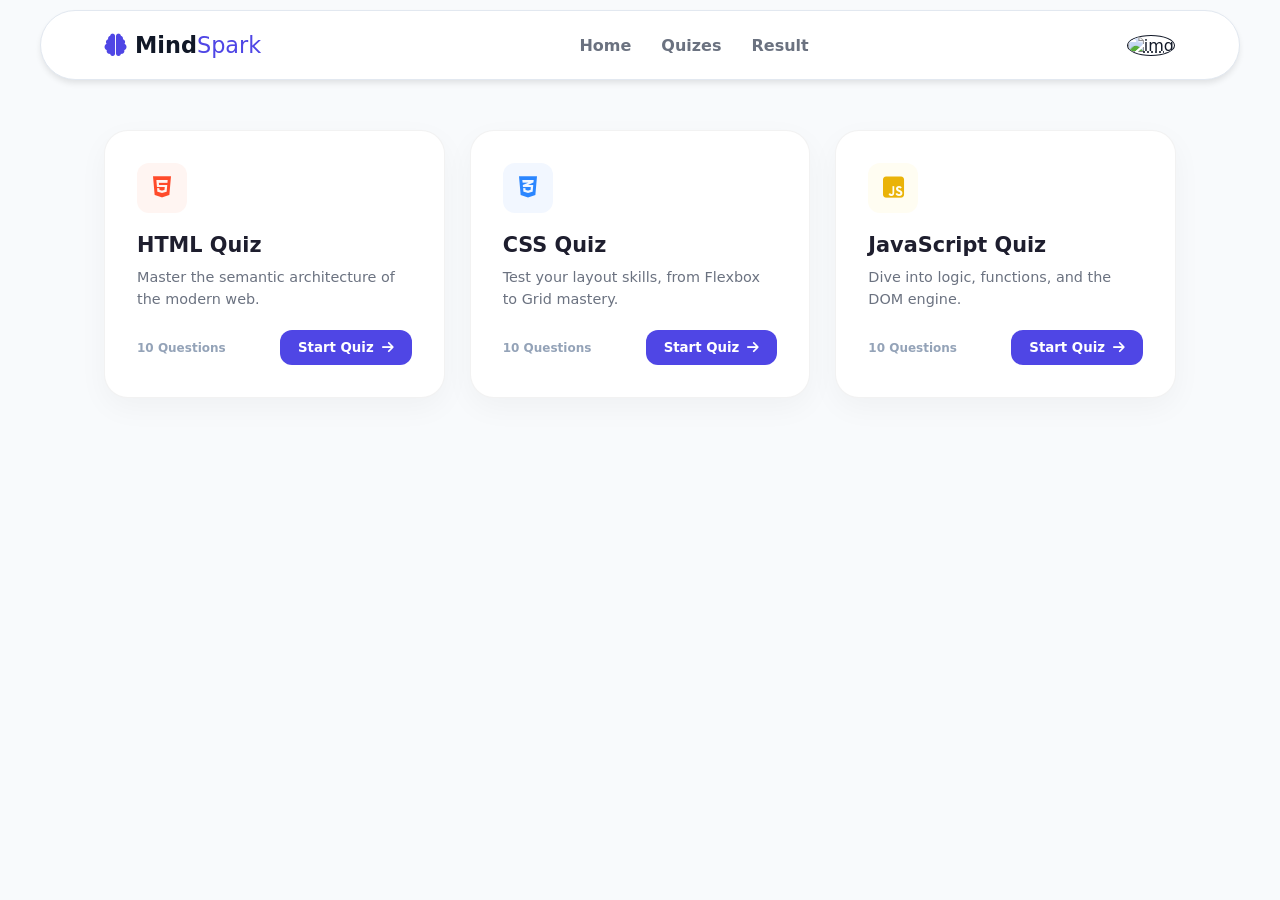
==== dashboard.html @ 77890e1a "Initial commit" ====
<!DOCTYPE html>
<html lang="en">
<head>
    <meta charset="UTF-8">
    <meta name="viewport" content="width=device-width, initial-scale=1.0">
    <title>MindSpark | Dashboard</title>
    <link rel="shortcut icon" href="images/mindSpark.jpg" type="image/x-icon">
    <link rel="shortcut icon" href="i class="fa-solid fa-diamond" type="image/x-icon">
     <link rel="stylesheet" href="https://cdnjs.cloudflare.com/ajax/libs/font-awesome/6.5.1/css/all.min.css">
    <link rel="stylesheet" href="dashboard.css">
</head>
<body>
    
    <nav class="nav">
    <div class="logo">
        <h2><i class="fa-solid fa-brain"></i> Mind <span>Spark</span></h2>
    </div>
    
    <div class="nav-links">
        <a href="index.html">Home</a>
        <a href="#">Quizes</a>
        <a href="#">Result</a>
    </div>

    <div class="user-box">
        <abbr title="Account"><img src="" alt="img" id="user"></abbr>
    </div>
</nav>




<div class="main-container">
    
    <div class="quiz-card" data-quiz="html5">
        <div class="icon-tag html-bg"><span><i class="fa-brands fa-html5"></i></span></div>
        <div class="card-body">
            <h3>HTML Quiz</h3>
            <p>Master the semantic architecture of the modern web.</p>
        </div>
        <div class="card-footer">
            <span class="q-count">10 Questions</span>
            <button class="start-btn" id="btn1">Start Quiz <i class="fa-solid fa-arrow-right"></i></button>
        </div>
    </div>

    <div class="quiz-card" data-quiz="css3">
        <div class="icon-tag css-bg"><span><i class="fa-brands fa-css3-alt"></i></span></div>
        <div class="card-body">
            <h3>CSS Quiz</h3>
            <p>Test your layout skills, from Flexbox to Grid mastery.</p>
        </div>
        <div class="card-footer">
            <span class="q-count">10 Questions</span>
            <button class="start-btn" id="btn2">Start Quiz <i class="fa-solid fa-arrow-right"></i></button>
        </div>
    </div>

    <div class="quiz-card" data-quiz="javascript">
        <div class="icon-tag js-bg"><span><i class="fa-brands fa-square-js"></i></span></div>
        <div class="card-body">
            <h3>JavaScript Quiz</h3>
            <p>Dive into logic, functions, and the DOM engine.</p>
        </div>
        <div class="card-footer">
            <span class="q-count">10 Questions</span>
            <button class="start-btn" id="btn3">Start Quiz <i class="fa-solid fa-arrow-right"></i></button>
        </div>
    </div>

</div>


<div class="bottomnav">
    <div class="nav-item active">
        <i class="fa-solid fa-graduation-cap" id="home"></i>
        <span>Learn</span>
    </div>
    <div class="nav-item">
        <i class="fa-solid fa-book-open"></i>
        <span>Quiz</span>
    </div>
    <div class="nav-item">
        <i class="fa-solid fa-chart-simple"></i>
        <span>Stats</span>
    </div>
    <div class="nav-item">
        <i class="fa-solid fa-user"></i>
        <span>Profile</span>
    </div>
</div>

</body>
<script src="script.js"></script>
<script src="quiz.js"></script>
</html>
---- dashboard.css ----
:root {
    --primary: #4f46e5;
    --primary-soft: #eef2ff;
    --dark: #111827;
    --gray: #6b7280;
    --white: #ffffff;
    --nav-height: 70px;
    --text-main: #1e1e2e;
    --text-sub: #6b7280;
    /* Quiz Category Colors */
    --html-color: #ff4b2b;
    --css-color: #2b86ff;
    --js-color: #eab308;
}

* {
    margin: 0;
    padding: 0;
    box-sizing: border-box;
    font-family: 'Segoe UI', system-ui, -apple-system, sans-serif;
}

body {
    background-color: #f8fafc;
    color: var(--dark);
    overflow-x: hidden;
}

/* --- Navigation --- */
.nav {
    display: flex;
    align-items: center;
    justify-content: space-between;
    padding: 0 5%;
    height: var(--nav-height);
    background: var(--white);
    border: 1px solid #e2e8f0;
    border-radius: 50px;
    margin: 10px auto;
    width: 95%;
    max-width: 1200px;
    box-shadow: 0 4px 6px -1px rgba(0, 0, 0, 0.1);
    position: sticky;
    top: 10px;
    z-index: 1000;
    animation: fadeInDown 1s ease-out forwards;
}

@keyframes fadeInDown {
    from { opacity: 0; transform: translateY(-30px); }
    to { opacity: 1; transform: translateY(0); }
}

.logo h2 { font-size: 1.4rem; color: var(--dark); display: flex; align-items: center; }
.logo h2 i { color: var(--primary); margin-right: 8px; }
.logo span { color: var(--primary); font-weight: 300; }

.nav-links { display: flex; gap: 30px; align-items: center; }
.nav-links a {
    text-decoration: none;
    color: var(--gray);
    font-weight: 600;
    font-size: 1rem;
    transition: 0.3s;
}
.nav-links a:hover { color: var(--primary); }

/* --- User Profile & Account Card --- */
.user-box { position: relative; } /* Added relative to anchor the card */

#user {
    width: 40px;
    height: 40px;
    border-radius: 50%;
    cursor: pointer;
    transition: 0.3s;
    border: 1.5px solid var(--dark);
    object-fit: cover;
}

#user:hover { transform: scale(1.1); border-color: var(--primary); }

.account {
    position: absolute; /* Essential fix: prevents card from pushing the nav down */
    top: 60px;
    right: 0;
    width: 280px;
    padding: 20px;
    background-color: var(--white);
    border-radius: 15px;
    box-shadow: 0 10px 25px rgba(0, 0, 0, 0.1);
    text-align: center;
    z-index: 1001;
    border: 1px solid #e2e8f0;
}

.ce {
    width: 80px;
    height: 80px;
    margin: 0 auto 15px;
    overflow: hidden;
    border-radius: 50%;
    border: 3px solid var(--primary);
}

.ce img { width: 100%; height: 100%; object-fit: cover; }

/* --- Dashboard Grid --- */
.main-container {
    display: grid;
    grid-template-columns: repeat(auto-fit, minmax(300px, 1fr));
    gap: 25px;
    padding: 40px 5%;
    max-width: 1200px;
    margin: 0 auto 100px;
}

.quiz-card {
    background: var(--white);
    border-radius: 24px;
    padding: 32px;
    border: 1px solid rgba(0, 0, 0, 0.05);
    box-shadow: 0 10px 30px rgba(0, 0, 0, 0.04);
    display: flex;
    flex-direction: column;
    opacity: 0;
    transform: translateY(20px);
    animation: slideUpFade 0.6s ease-out forwards;
    transition: 0.3s;
}

.quiz-card:hover { transform: translateY(-8px); box-shadow: 0 20px 40px rgba(0, 0, 0, 0.08); }

@keyframes slideUpFade { to { opacity: 1; transform: translateY(0); } }

/* Staggered Animations */
.quiz-card:nth-child(1) { animation-delay: 0.2s; }
.quiz-card:nth-child(2) { animation-delay: 0.4s; }
.quiz-card:nth-child(3) { animation-delay: 0.6s; }

.icon-tag {
    width: 50px;
    height: 50px;
    border-radius: 12px;
    display: flex;
    align-items: center;
    justify-content: center;
    margin-bottom: 20px;
}

.icon-tag span { font-size: 1.5rem; }
.html-bg { background: #fff5f2; color: var(--html-color); }
.css-bg { background: #f2f7ff; color: var(--css-color); }
.js-bg { background: #fffdf2; color: var(--js-color); }

.card-body h3 { font-size: 1.3rem; color: var(--text-main); margin-bottom: 10px; }
.card-body p { font-size: 0.9rem; color: var(--text-sub); line-height: 1.5; margin-bottom: 20px; }

.card-footer { display: flex; align-items: center; justify-content: space-between; margin-top: auto; }
.q-count { font-size: 0.75rem; font-weight: 700; color: #94a3b8; }

.start-btn {
    background: var(--primary);
    color: white;
    border: none;
    padding: 10px 18px;
    border-radius: 12px;
    font-weight: 600;
    cursor: pointer;
    display: flex;
    align-items: center;
    gap: 8px;
    transition: 0.2s;
}

.start-btn:hover { background: #4338ca; }
.start-btn i { transition: 0.2s; }
.start-btn:hover i { transform: translateX(3px); }

/* --- Mobile Bottom Nav --- */
.bottomnav {
    position: fixed;
    bottom: 0;
    left: 0;
    width: 100%;
    height: 75px;
    background: var(--white);
    display: none;
    justify-content: space-around;
    align-items: center;
    border-top: 1px solid #f1f5f9;
    z-index: 2000;
    animation: slideUp 0.5s ease-out;
}

@keyframes slideUp { from { transform: translateY(100%); } to { transform: translateY(0); } }

.nav-item { display: flex; flex-direction: column; align-items: center; color: var(--gray); cursor: pointer; gap: 4px; }
.nav-item.active { color: var(--primary); }
.nav-item.active i { background: var(--primary-soft); padding: 8px 15px; border-radius: 12px; }

/* --- Responsiveness --- */
@media (max-width: 600px) {
    .nav-links, #user { display: none; }
    .nav { justify-content: center; width: 100%; border-radius: 0; border-top: none; }
    .bottomnav { display: flex; }
    body { padding-bottom: 80px; }
}
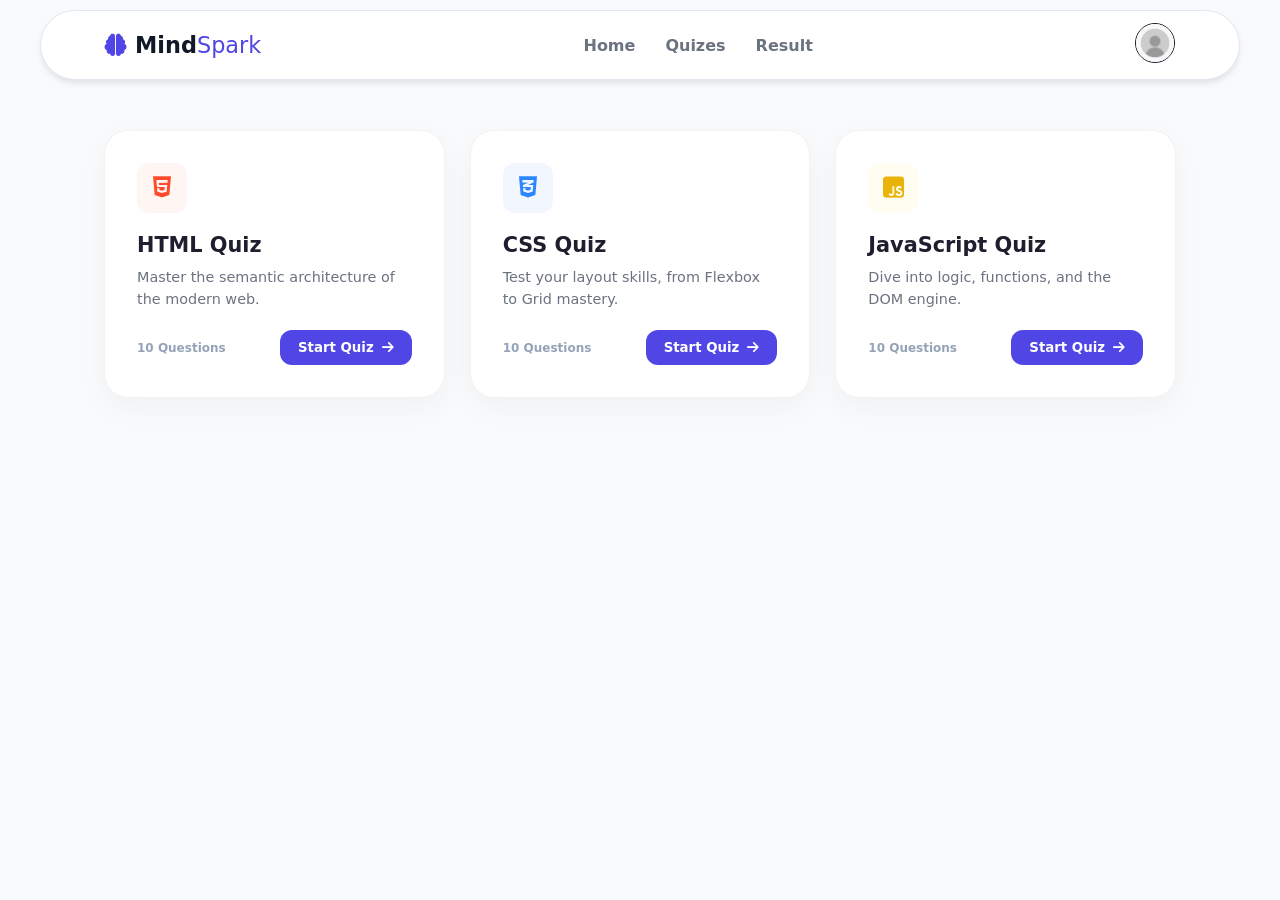
==== commit dca33401: "add" ====
--- a/dashboard.html
+++ b/dashboard.html
@@ -5,7 +5,6 @@
     <meta name="viewport" content="width=device-width, initial-scale=1.0">
     <title>MindSpark | Dashboard</title>
     <link rel="shortcut icon" href="images/mindSpark.jpg" type="image/x-icon">
-    <link rel="shortcut icon" href="i class="fa-solid fa-diamond" type="image/x-icon">
      <link rel="stylesheet" href="https://cdnjs.cloudflare.com/ajax/libs/font-awesome/6.5.1/css/all.min.css">
     <link rel="stylesheet" href="dashboard.css">
 </head>
@@ -23,7 +22,7 @@
     </div>
 
     <div class="user-box">
-        <abbr title="Account"><img src="" alt="img" id="user"></abbr>
+        <abbr title="Account"><img src="images/user.jpg" alt="img" id="user"></abbr>
     </div>
 </nav>
 
@@ -84,9 +83,9 @@
         <i class="fa-solid fa-chart-simple"></i>
         <span>Stats</span>
     </div>
-    <div class="nav-item">
-        <i class="fa-solid fa-user"></i>
-        <span>Profile</span>
+   
+    <div class="user-box-1">
+        <abbr title="Account"><img src="" alt="img" id="user-1"></abbr>
     </div>
 </div>
 
--- a/dashboard.css
+++ b/dashboard.css
@@ -78,6 +78,18 @@
     object-fit: cover;
 }
 
+-- User Profile & Account Card --- */
+.user-box-1{ position: relative; } /* Added relative to anchor the card */
+
+#user-1 {
+    width: 40px;
+    height: 40px;
+    border-radius: 50%;
+    cursor: pointer;
+    transition: 0.3s;
+    border: 1.5px solid var(--dark);
+    object-fit: cover;
+}
 #user:hover { transform: scale(1.1); border-color: var(--primary); }
 
 .account {
